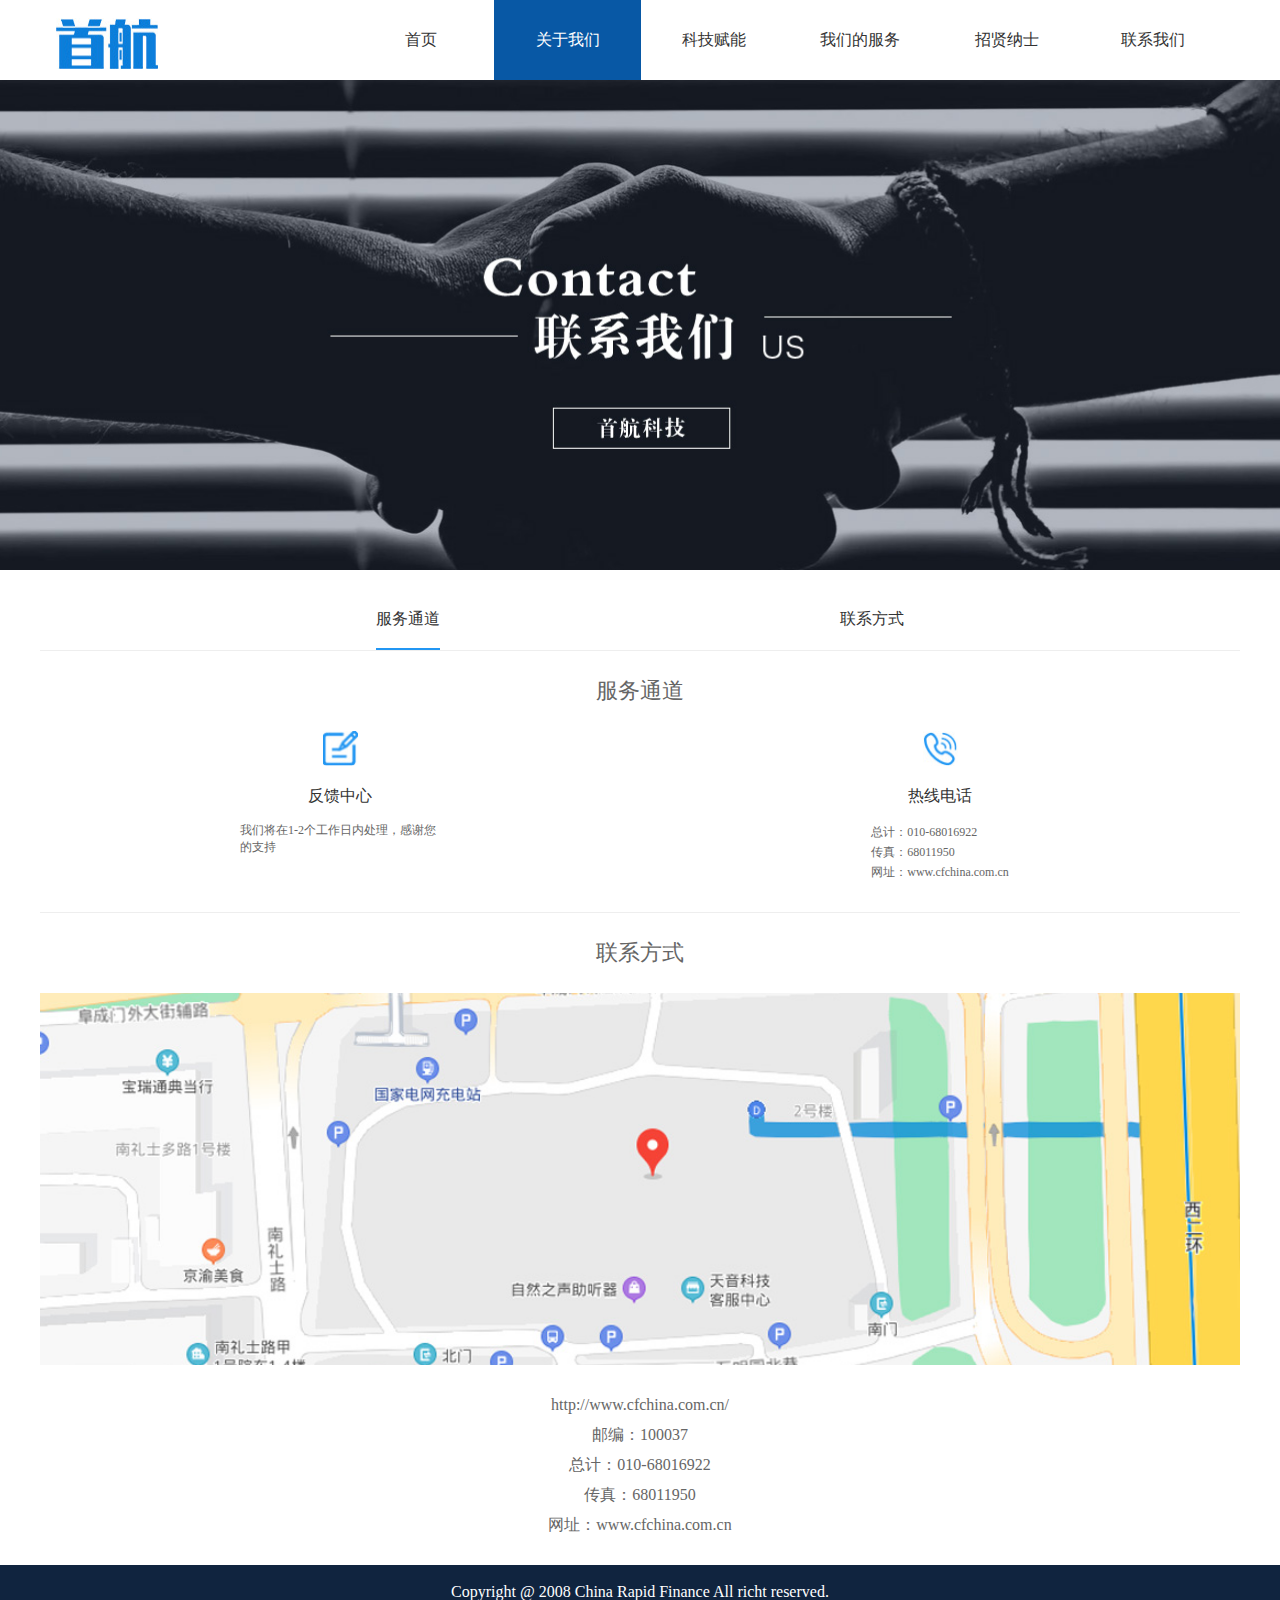
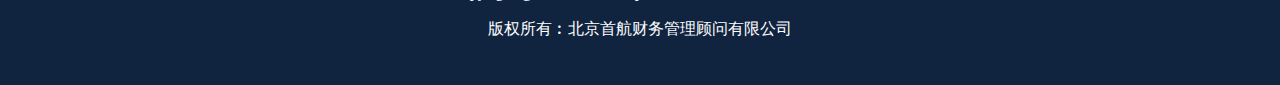
==== about.html @ 737abb2b "Initial commit" ====
<!DOCTYPE html>
<html>
	<head>
		<meta charset="utf-8" />
		<title>首航</title>
		<meta name="viewport" content="width=device-width, initial-scale=1.0, minimum-scale=1.0, maximum-scale=1.0,user-scalable=no"
		 id="viewport">
		 
		 <link href="./css/slick.css" rel="stylesheet" type="text/css">
		 <link href="./css/slick-theme.css" rel="stylesheet" type="text/css">
		 
		<link rel="stylesheet" type="text/css" href="./css/index.css" />
		<!-- 手机端 -->
		<link rel="stylesheet" type="text/css" href="css/mobile.css" media="(max-width:1198px)" />
		<link rel="stylesheet" href="./css/index_su.css">
		<script type="text/javascript" src="js/vue.min.js"></script>
	</head>
	<body>
		<!-- 手机菜单 -->
		<div class="m_nav" id="m_nav" style="display: none;">
			<ul id="menu">
				<li><a href="index.html">首页</a></li>
				<li class="cur" id="m_nav_about">
					<a href="about.html">关于我们 <img  src="images/m_more.png" /></a>
					<div id="m_nav_in" style="display: none;">
						<a href="about.html#A1">公司介绍</a>
						<a href="about.html#A2">公司大事件</a>
						<a href="about.html#A3">知识产权</a>
						<a href="about.html#A4">信息安全</a>
						<a href="about.html#A5">合作伙伴</a>
					</div>
					
				</li>
				<li><a href="kjfn.html">科技赋能</a></li>
				<li><a href="my_fw.html">我们的服务</a></li>
				<li><a href="zxns.html">招贤纳士</a></li>
				<li><a href="lxwm.html">联系我们</a></li>
			</ul>
		</div>
		<div class="shade" id="shade" style="display: none;">
		</div>
	<!-- ····················手机菜单 -->
		
		<div class="header center">
			<!-- 导航 -->
			
			<div class="nav">
				<ul>
					<h1 class="logo"><a href="index.html" target="_top">&nbsp;&nbsp;<img src="images/logo.png"></a></h1>
					<li><a href="index.html" target="_blank">首页</a></li>
					<li class="cur" onmouseover="about_show('nav_in')" onmouseout="about_hidden('nav_in')" >
						<a href="about.html" target="_blank" id="tab_about">关于我们</a>
						<!-- 二级导航 -->
									<div id="nav_in">
										<a href="about.html#A1">公司介绍</a>
										<a href="about.html#A2">公司大事件</a>
										<a href="about.html#A3">知识产权</a>
										<a href="about.html#A4">信息安全</a>
										<a href="about.html#A5">合作伙伴</a>
									</div>
					</li>
					<li><a href="kjfn.html" target="_blank">科技赋能</a></li>
					<li><a href="my_fw.html" target="_blank">我们的服务</a></li>
					<li><a href="zxns.html" target="_blank">招贤纳士</a></li>
					<li><a href="lxwm.html" target="_blank">联系我们</a></li>
				</ul>
				<!-- mobile -->
				<p class="m_icon" id="m_icon">
					<a href="#">
						<img src="images/icon.png">
					</a>
				</p>
			</div>
			<!-- =======导航-->
		</div>
		<div id="wrap">
			<div class="banner_su" style="background-image: url(images/lxwm_02.jpg);"></div>
			<div class="lxwm_box w1200">
				<div class="lxwm_box_tabs dis_flex ju_c ais">
					<a class="lxwm_box_tabs_li dis_flex aic" :class="cur==0?'cur':''" onclick="setcur(0)">服务通道</a>
					<a class="lxwm_box_tabs_li dis_flex aic" :class="cur==1?'cur':''" onclick="setcur(1)">联系方式</a>
				</div>
				<div id="fw" class="fwtd_tit dis_flex aic ju_c">
					服务通道
				</div>
				<div class="fwlist dis_flex ju_a">
					<div class="fwli">
						<img class="fwli_img" src="images/lxwm_05.jpg" >
						<p class="fwli_p">反馈中心</p>
						<div style="font-size: 12px;color: #666;">	我们将在1-2个工作日内处理，感谢您的支持</div>
					</div>
					<div class="fwli">
						<img class="fwli_img" src="images/lxwm_07.jpg" >
						<p class="fwli_p">热线电话</p>
						<div class="fwli_tel">
							总计：010-68016922
							<br>传真：68011950
							<br>网址：www.cfchina.com.cn
						</div>
					</div>
				</div>
				
				<div id="lxfs" class="fwtd_tit dis_flex aic ju_c">
					联系方式
				</div>
				<div class="b_map" style="background-image: url(images/lxwm_12.jpg);"></div>
				<div class="lxwm_type">
					http://www.cfchina.com.cn/
					<br>邮编：100037
					<br>总计：010-68016922
					<br>传真：68011950
					<br>网址：www.cfchina.com.cn
				</div>
			</div>
		</div>
		<!-- 底部 -->
		<div class="footer">
			<br />
			Copyright @ 2008 China Rapid Finance All richt reserved.<br /><br />版权所有︰北京首航财务管理顾问有限公司
		</div>
	</body>
</html>
<script src="js/jquery-1.11.0.min.js" type="text/javascript" charset="utf-8"></script>
<script src="js/slick.js"></script>
<script src="js/public_su.js"></script>
<script type="text/javascript">
	
	var vm = new Vue({
		el: "#wrap",
		data: {
			cur: 0,
		},
		created: function() {
	
		},
		mounted: function() {
	
		},
		methods: {
	
		}
	});
	
	function setcur(num){
		// alert(num)
		vm.cur=num
		if(num==0){
			window.location.href="#fw"
		}
		if(num==1){
			window.location.href="#lxfs"
		}
	}
	
	
	
	
	
	
	
		$("#m_icon").click(function(){
			// $("#m_nav").show();
			// $("#shade").show();	
			$("#m_nav").toggle();
			$("#shade").toggle();
		})
		
		$("#shade").click(function(){
			$("#m_nav").hide();
			$("#shade").hide();
		});	
		
		// 手机端二级菜单
		$(function(){
			// banner
			$('.single-item').slick({
				dots: true,
				speed: 500,
				arrows: false,
				slidesToShow: 1,
				slidesToScroll: 1,
				autoplay: true,
				autoplaySpeed: 3000
			});
			
			$("#menu li").click(function(){
				$(this).children("#m_nav_in").toggle()
				// $(this).children("#m_nav_in").show();
				// $(this).children("#m_nav_in").hide();	
			})		   
		})	
	
	// 导航
	function about_show(elementId){
			document.getElementById("tab_about").style.background="#0858A5";
			document.getElementById("tab_about").style.color="white";
			document.getElementById(elementId).style.display="block";
	}
	function about_hidden(elementId){
			document.getElementById("tab_about").style.background="white";
			document.getElementById("tab_about").style.color="#333333";
		document.getElementById(elementId).style.display="none";			
	}
	//============= 导航
</script>
---- css/index.css ----
* {
	margin: 0px;
	padding: 0px;

}

a {
	color: #333333;
	text-decoration: none;
}

body {
	width: 100%;
	font-family: "微软雅黑";
}

li {
	list-style: none;
}

.center {
	margin: 0px auto;
}
.m_nav{
	display: none;
}
/* 头部 */
.header {
	width: 1200px;
	height: 80px;
}

/* 导航 */
.header .nav {
	height: 80px;
	line-height: 80px;
	position: relative;
}

/* 二级菜单导航 */
#nav_in{
	width: 629px;
	height: 80px;
	background: #0850a5;
	display: none;
	position: absolute;
	top: 80px;
	z-index: 1000;

}
#nav_in a{
	width: 19.6%;
	text-align: center;
	/* border: 1px solid red; */
	line-height: 80px;
	display: inline-block;
	float: left;
	font-size: 16px;
	color: white;
}



/* ================二级菜单导航 */


.header .nav img {
	vertical-align: middle;
}
.header .nav .m_icon{
	display: none;
}
.header .nav ul h1{
	float: left;
	margin-right: 190px;
}
.header .nav ul h1 a img{
	height: 51px;
	width: 102px;
}
.header .nav ul li {
	text-align: center;
	float: left;
	font-size: 20px;
	width: 12.2%;
}

.header .nav ul li a {
	display: block;
	height: 80px;
	font-size: 16px;
}

.header .nav ul li a:hover{
	background-color: #0858A5;
	color: white;
}

.header .nav ul li.cur a {
	color: white;
}

.header .nav ul li.cur a{
	background-color: #0858A5;
}

.header .nav ul li:nth-child(1) {
	margin: 0px 160px 0px 0px;
}

.header .nav ul li:nth-child(1) a {
	padding: 0px;
}

/* ===============导航 */
/* banner */
.banner{
width: 100%;
/* border: 1px solid red; */
height: 615px;

}
/* .banner ul{
	border: 1px solid red;
	width: 100%;
	height: 615px;
	overflow: hidden;
} */

.banner img {
	height: auto;
	width: 100%;
}

/* .banner .hd {
	width: 100%;
				height: 11px;
				position: absolute;
				z-index: 1;
				bottom: 5px;
				text-align: center;
			}

			.banner .hd ul {
				display: inline-block;
				height: 5px;
				padding: 3px 5px;
				background-color: rgba(255, 255, 255, 0.7);
				-webkit-border-radius: 5px;
				-moz-border-radius: 5px;
				border-radius: 5px;
				font-size: 0;
				vertical-align: top;
			}

			.banner .hd ul li {
				display: inline-block;
				width: 5px;
				height: 5px;
				-webkit-border-radius: 5px;
				-moz-border-radius: 5px;
				border-radius: 5px;
				background: #8C8C8C;
				margin: 0 5px;
				vertical-align: top;
				overflow: hidden;
			}

			.banner .hd ul .on {
				background: #FE6C9C;
			}

			.banner .bd {
				position: relative;
				z-index: 0;
			}

			.banner .bd li img {
				width: 100%;
				height: 140px;
				background: url(images/loading.gif) center center no-repeat;
			}

			.banner .bd li a {
				-webkit-tap-highlight-color: rgba(0, 0, 0, 0);
			} */

				/* 取消链接高亮 */





/* 内容 */
.main {
	height: 2537px;
	/* border: 1px solid red; */
}

.title {
	font-size: 36px;
}

.title p {
	margin: 0px 10px;
	width: 74px;
	height: 2px;
	margin-bottom: 10px;
	background-color: #0858A5;
	display: inline-block;
}

.title span {
	font-size: 14px;
}

.main .us {
	text-align: center;
	/* border: 1px solid red; */
	padding-top: 55px;
}

.main .us .content {
	/* border: 1px solid red; */
	position: relative;
	height: 395px;
	background: url(../images/line-bg.png) no-repeat center 80px;
	box-sizing: border-box;
}

.main .us .content h1 {
	padding-top:40px;
}

.main .us .content p {
	width: 58%;
	margin: 0px auto;
	font-size: 48px;
	font-family: "楷体";
	font-weight: bold;
	padding-top: 20px;
}

.main .us .content span {
	display: inline-block;
	margin-top: 20px;
	font-style: 22px;
}

.main .us .content i {
	display: inline-block;
	margin-top: 50px;
	width: 230px;
	height: 6px;
	background-color: #0858A5;
	text-align: center;
}

.main .core {
	padding-top: 55px;
	box-sizing: border-box;
	height: 812px;
	background: url(../images/bg.png) repeat-x;
}

.main .core .title {
	color: white;
	text-align: center;
}

.main .core .title p {
	background-color: white;
}

.main .core .content {
	width: 1200px;
	margin-top: 55px;
}

.main .core .content dl {
	float: left;
	/* background-color: #333333; */
	width: 300px;
	height: 548px;
	background: url(../images/111.png) no-repeat;
	color: white;
	padding: 0px 42px;
	box-sizing: border-box;
	transition:all .1s;
}
.main .core .content dl:hover{
	position: relative;
	z-index: 999;
	box-shadow: 0px 0px 50px rgba(255, 255, 255,0.3) inset,1px 5px 20px 0px rgba(255, 255, 255, .4);
	transform:scale(1.02);
}



.main .core .content dl h6{
	font-size: 18px;
	font-weight: bold;
	height: 50px;
}
.main .core .content dl:nth-child(2) {
	background: url(../images/222.png) no-repeat;
}

.main .core .content dl:nth-child(3) {
	background: url(../images/333.png) no-repeat;
}

.main .core .content dl:nth-child(4) {
	background: url(../images/444.png) no-repeat;
}

.main .core .content dl dt {
	padding: 90px 0px 70px 0px;
	height: 10px;
}

.main .core .content dl dd i {
	display: block;
	width: 36px;
	height: 3px;
	background: white;
	margin: 16px 0px 36px 0px;
}

.main .core .content dl dd span {
	font-size: 12px;
	font-weight: 100;
}

.main .core .content dl dd a {
	display: block;
	width: 98px;
	height: 33px;
	background: #0858A5;
	font-size: 16px;
	text-align: center;
	color: white;
	line-height: 36px;
	margin-top: 100px;
}

/* 首航创始人 */
.main .shouhang {
	height: 615px;
}

.main .shouhang div {
	width: 33.33%;
	height: 615px;
	float: left;
	box-sizing: border-box;
}
.main .shouhang div:nth-child(1){
	overflow: hidden;
}
.main .shouhang div:nth-child(1) img{
	height:615px;
	transition:all .8s;
}
.main .shouhang div:nth-child(1) img:hover{
	transform:scale(1.2);
}
.main .shouhang div:nth-child(2) {
	text-align: center;
	transition:all .2s;
}
.main .shouhang div:nth-child(2):hover{
	position: relative;
	z-index: 999;
	box-shadow: 0px 0px 50px rgba(255, 255, 255,0.3) inset,1px 5px 20px 0px rgba(255, 255, 255, .4);
	transform:scale(1.02);
}


.main .shouhang div h2 {
	padding-top: 144px;
}

.main .shouhang div:nth-child(2) p {
	font-size: 18px;
	color: white;
	line-height: 28px;
	padding: 102px 20px;
}

.main .shouhang div:nth-child(2) {
	background: url(../images/bg2.png) no-repeat ;
}

.main .shouhang div:nth-child(3) {
	font-size: 16px;
	background: url(../images/bg3.png) no-repeat;
	color: white;
	padding: 156px 48px;
	line-height: 24px;
	transition:all .2s;
}
.main .shouhang div:nth-child(3):hover{
	position: relative;
	z-index: 999;
	box-shadow: 0px 0px 150px rgba(255, 255, 255,0.3) inset,1px 5px 20px 0px rgba(255, 255, 255, .4);
	transform:scale(1.02);
}

.main .shouhang div:nth-child(3) h3 {
	font-size: 30px;
	line-height: 36px;
}

.main .shouhang div:nth-child(3) span {
	font-weight: bold;
}

.main .shouhang div:nth-child(3) p {
	margin-top: 40px;
}
.mb_shouhang{
	display: none;
}
/* 友情链接 */
.main .link {
	margin-top: 55px;
	width: 1200px;
	text-align: center;
}

.main .link .content ul {
	height: 250px;
	background: url(../images/bg4.png) no-repeat -50px 90px;
	border-bottom: 1px solid #ccc;
}

.main .link .content ul li {
	float: left;
	width: 200px;
	margin: 40px 19px;
}

/* 网址 */
.main .phone {
	width: 1200px;
	margin-top: 66px;
	font-size: 12px;
	line-height: 20px;
	color: #666666;
}

.main .phone .left {
	float: left;
}

.main .phone .left a span {
	color: #237DD5;
	font-size: 20px;
}

.main .phone .right {
	float: right;
}


/* 底部 */
.footer {
	width: 100%;
	/* height: 95px; */
	height: 120px;
	background-color: #10243F;
	text-align: center;
	color: white;
}
.m_nav{
	display: none;
	/* border: 1px solid red; */
}
---- css/mobile.css ----
/* 初始化设置 */
/* 禁用iPhone中Safari的字号自动调整 */
html {
	-webkit-text-size-adjust: 100%;
	-ms-text-size-adjust: 100%;
}

/* 设置图片、视频等自适应调整 */
img {
	max-width: 100%;
	height: auto;
	width: auto;
}

video embed,
video object,
video iframe {
	width: 100%;
	height: auto;
}


*{
	/* border: 1px solid red; */
}
/* 开始 */
/* 导航 */
.header{
	width:100%;
	/* border: 1px solid red; */
	height: 100px;
}
.header .nav {
	line-height: 100px;
	width: 100%;
	padding: 0px 20px;
	box-sizing: border-box;
}
.header .nav {
	height: 100px;
}

.header .nav ul li{
	display: none;
}
.header .nav ul .logo{
	display: block;
	float: left;
}

.header .nav .m_icon{
	display: block;
	float: right;
}
.header .nav .m_icon a{
	display: block;
}
.banner{
	height: auto;
	width: 100%;
}

.m_nav{
	/* display: block; */
	width: 100%;
	z-index: 1000;
	background-color: white;
	text-align: left;
	position: absolute;
	/* border: 1px solid red; */
	top: 100px;
}
.m_nav ul li{
	line-height: 60px;
	border-bottom: 1px solid #CCCCCC ;
	/* border: 1px solid red; */
}
.m_nav ul li:hover{
	background-color: #F9F9F9;
}
.m_nav ul li a{
	padding-left: 30px;
	display: block;
	height: 60px;
	font-size: 16px;
	line-height: 60px;
}
.m_nav ul li:nth-child(2) a img{
	width: 18px;
	float: right;
	padding: 22px;
}
#m_nav_in {
	background-color: white;
}
.a{
	background-color: #0850A5;
}
.a{
	background-color: powderblue;
}

#m_nav_in a{
	display: block;
	border-bottom: 1px solid #F9F9F9;
}

.shade{
	display: none;
	width: 100%;
	height: 3000px;
	background-color: black;
	opacity: 0.5;
	position: absolute;
	z-index: 800;
	top: 0px;
}


.main{
	height: 1640px;
	/* border: 1px solid aqua; */
	height: auto;
	margin-bottom: 20px;
	/* border: 1px solid red; */
}
.main .us .content p {
	font-size: 2rem;
	font-weight: bold;
	padding-top: 10px;
}
.main .us .content {
	height: auto;
}
/* .main .us {
	border: 1px solid red;
	width: 100%;
	padding-top: 30px 20px 0px 0px ;
} */
/*


.main .us .content h1 {
	padding-top: 24px;
}
.main .us .content h1 img{
	width: 55px;
	height: auto;
}
.main .us .content span {
	margin-top: 10px;
	font-style: 12px;
}

.main .us .content i {
	margin-top: 20px;
	width: 230px;
	height: 6px;
}
 */
.main .core {
	/* border: 1px solid red; */
	margin-top: 40px;
	background: url(../images/m_bgbg.png) repeat;
	height: auto;
	padding: 30px 0px;
	overflow: hidden;
}
.main .core .content{
	width: 100%;
}
.main .core .content dl {
	width:48%;
	margin:0.8%;
	height: auto;
	text-align: center;
	float: left;
}

.main .core .content {
	margin-top: 20px;
}
.main .core .content dl:nth-child(1) {
	
	background: url(../images/111.jpg) no-repeat;
}
.main .core .content dl:nth-child(2) {
	background: url(../images/222.jpg) no-repeat;
}

.main .core .content dl:nth-child(3) {
	background: url(../images/333.jpg) no-repeat;
}

.main .core .content dl:nth-child(4) {
	background: url(../images/444.jpg) no-repeat;
}

.main .core .content dl dt {
	padding: 20px 0px 10px 0px;
	height: 70px;
}
.main .core .content dl dd {
	padding-bottom: 30px;
}
.main .core .content dl dd h6{
	font-size: 20px;
	height: 60px;
}
.main .core .content dl dd i {
	margin: 0px auto;
	width: 36px;
	height: 3px;
}
.main .core .content dl dd span {
	display: block;
	font-size: 18px;
	font-weight: 100;
	height: 60px;
}
.main .core .content dl dd a {
	display: inline-block;
	margin-top: 14px;
}

.shouhang{
	display: none;
}
.mb_shouhang{
	display: block;
	/* border: 1px solid red; */
	padding: 50px 20px;
	background: url(../images/m_bg1.png) repeat;
	text-align: center;
	color: white;
}
.mb_shouhang h1{
	padding-bottom: 20px;
}
.mb_shouhang h3{
	margin: 30px 0px 0px 0px;
}

/* 友情链接 */
.main .link {
	margin-top: 55px;
	width: 100%;
	text-align: center;
	/* border: 1px solid red; */
}

.main .link .content ul {
	height: auto;
	/* border: 1px solid gold; */
	background: 0;
	border-bottom: 1px solid #ccc;
	overflow: hidden;
	padding: 20px 0px;
}

.main .link .content ul li {
	float: left;
	width: 31%;
	/* border: 1px solid red; */
	margin: 10px 0.8%;
}

/* 网址 */
.main .phone {
	text-align: center;
	width: 100%;
	margin-top: 40px;
	font-size: 12px;
	line-height: 20px;
	color: #666666;
	/* border: 1px solid red; */
}

.main .phone .left {
	float: none;
	margin-bottom: 20px;
}

.main .phone .left a span {
	color: #237DD5;
	font-size: 20px;
}

.main .phone .right {
	float: none;
}
---- css/index_su.css ----
body {
	background: #fff;
}

.dis_flex {
	display: -webkit-box;
	/* 老版本语法: Safari, iOS, Android browser, older WebKit browsers. */
	display: -moz-box;
	/* 老版本语法: Firefox (buggy) */
	display: -ms-flexbox;
	/* 混合版本语法: IE 10 */
	display: -webkit-flex;
	/* 新版本语法: Chrome 21+ */
	display: flex;
	/* 新版本语法: Opera 12.1, Firefox 22+ */
}

.flex_w {
	flex-wrap: wrap;
}

.ju_c {
	justify-content: center;
}

.ju_b {
	justify-content: space-between;
}

.ju_a {
	justify-content: space-around;
}

.aic {
	align-items: center;
}

.ais {
	align-items: stretch;
}

.flex_1 {
	flex: 1;
	-webkit-flex: 1;
	-ms-flex: 1;
}

.banner_su {
	width: 100%;
	height: 490px;
	background-position: center;
	background-size: cover;
	background-repeat: no-repeat;
}

.w1200 {
	width: 1200px;
	margin: 0 auto;
}

.lxwm_box {
	padding-top: 20px;
}

.lxwm_box_tabs {
	width: 100%;
	border-bottom: 1px solid #eee;
	height: 60px;
	position: relative;
}
.lxfs_back{
	position: absolute;
	top: 50%;
	right: 0;
	margin-top: -8px;
	font-size: 14px;
	color: #2196F3;
	line-height: 16px;
}

.lxwm_box_tabs_li {
	font-size: 16px;
	color: #333;
	border-bottom: 2px solid transparent;
	cursor: pointer;
	margin: 0 200px;
}

.lxwm_box_tabs_li.cur {

	border-bottom: 2px solid #2196f3;
}

.fwtd_tit {
	width: 100%;
	font-size: 22px;
	color: #666;
	height: 80px;
}

.fwlist {

	width: 100%;
	padding-bottom: 30px;
	border-bottom: 1px solid #eee;
}

.fwli {
	width: 200px;
	display: flex;
	flex-direction: column;
	align-items: center;
}

.fwli_img {
	width: 35px;
	height: 35px;
	margin-bottom: 20px;
}

.fwli_p {
	font-size: 16px;
	color: #333;
	margin-bottom: 15px;
}

.fwli_tel {
	font-size: 12px;
	color: #666;
	line-height: 20px;
}
.b_map{
	width: 100%;
	
	height: 372px;
	background-position: center;
	background-size: cover;
	background-repeat: no-repeat;
}
.lxwm_type{
	width: 220px;
	margin: 25px auto;
	font-size: 16px;
	color: #666;
	line-height: 30px;
	text-align: center;
}
.lxwm_fw_box{
	width: 600px;
	margin: 0 auto;
	padding-bottom: 40px;
}
.lxwm_fw_box_li{
	display: flex;
	align-items: center;
	min-height: 24px;
	font-size: 18px;
	color: #3B4959;
}
.lxwm_fw_box_li+.lxwm_fw_box_li{
	
	margin-top: 15px;
}
.lxwm_fw_box_li_name{
	flex: none;
	width: 100px;
}
.lxwm_fw_box_li input{
	flex: 1;
	max-width: 414px;
	height: 44px;
	background: #F5F5F6;
	border-radius: 2px;
	border: 0;
	margin-left: 13px;
	padding: 0 10px;
	-webkit-box-sizing: border-box;
	-moz-box-sizing: border-box;
	box-sizing: border-box;
}
input{
	outline: none;
	min-width: 0;
}
.lxwm_fw_box_li label{
	font-size: 14px;
	color: #3B4959;
	margin-right: 30px;
	display: flex;
	align-items: center;
}
.lxwm_fw_box_li label input{
	margin-right: 8px;
}
.lxwm_fw_box_content{
	width: 538px;
	height: 86px;
	max-width: 100%;
	background: #F5F5F6;
	border-radius: 2px;
	margin-top: 15px;
	resize: none;
	outline: none;
	border: none;
	padding: 10px;
	-webkit-box-sizing: border-box;
	-moz-box-sizing: border-box;
	box-sizing: border-box;
	font-size: 14px;
	/* color: #999; */
}
.lxwm_fw_box_sub_btn{
	width: 414px;
	max-width: 100%;
	height: 44px;
	background: #3677F1;
	border-radius: 2px;
	color: #fff;
	border: none;
	outline: none;
}

/* 招贤纳士 */
.jbxx_tit{
	width: 100%;
	padding-top: 20px;
	height: 60px;
	border-bottom: 1px solid #D2D2D2;
	
}
.jbxx_tit div{
	font-size: 28px;
	color: #1473D9;
	width: 163px;
	height: 60px;
	align-items: center;
	border-bottom: 1px solid #1473D9;
}
.jbxx_box{
	padding: 30px 0;
	font-size: 18px;
	color: #666;
	line-height: 50px;
}
.zp_main{
	width: 100%;
	background: #F8F8F8;
}
.zp_box{
	background: #fff;
	padding:20px 17px;
	margin-top: 40px;
}
.zp_zw{
	width: 100%;
	font-size: 20px;
	color: #1473D9;
	margin-bottom: 30px;
}
.zp_yq{
	margin-bottom: 40px;
}
.zp_yq p{
	font-size: 18px;
	color: #333;
	margin-bottom: 10px;
}
.zp_yq div{
	font-size: 16px;
	color: #555;
	margin-bottom: 10px;
}
.myfw_list_tit_box{
	width: 100%;
	text-align: center;
	padding: 60px 0;
}
.myfw_list_tit{
	font-size: 42px;
	color: #333;
}
.myfw_list_tit1{
	font-size: 22px;
	color: #A5A5A5;
}
.myfw_li{
	justify-content: space-between;
}
.myfw_li_msg{
	padding: 30px 0;
	max-width: 800px;
}
.myfw_li_tit{
	font-size: 30px;
	color: #333;
}
.myfw_li_tit_en{
	font-size: 14px;
	color: #BFBFBF;
}
.myfw_li_tit_text{
	font-size: 16px;
	color: #666;
	margin-top: 35px;
}
.hzal_list{
	flex-wrap: wrap;
	padding: 20px 0;
}
.hzal_li{
	width: 400px;
	max-width: 100%;
	height: 340px;
	padding: 20px 35px;
	-webkit-box-sizing: border-box;
	-moz-box-sizing: border-box;
	box-sizing: border-box;
}
.hzal_bg{
	width: 100%;
	height: 100%;
	position: relative;
	background: #015CAD;
}
.hzal_box{
	width: 100%;
	height: 100%;
	position: relative;
	top: 0;
	left: 0;
	background-color: #fff;
	border: 1px solid #E3E3E3;
	transition: all .2s;
	padding: 15px;
	background-position: center;
	background-repeat: no-repeat;
	background-size: cover;
	-webkit-box-sizing: border-box;
	-moz-box-sizing: border-box;
	box-sizing: border-box;
}
.hzal_box:hover{
	top: -15px;
	left: -15px;
	background-image: url('../images/myfw_albg_21.jpg');
}
.hzal_tit{
	
	font-size: 18px;
}
.hzal_box:hover .hzal_tit{
	color: #0153AD;
}
.hzal_jj{
	color: #666;
	font-size: 15px;
	margin-top: 10px;
}
.hzal_ul{
	padding-left: 20px;
	font-size: 14px;
	color: #999;
	margin-top: 10px;
}
.hzal_ul li{
	list-style: disc;
}
.hzal_ul li+li{
	margin-top: 15px;
}
@media screen and (max-width: 768px) {
	.header{
		position: relative;
		z-index: 999;
		background: #fff;
	}
	.header .nav ul h1 {
	    float: left;
			margin-right: 0;
	    /* margin-right: 100px; */
	}
	.banner_su {
		width: 100%;
		height: 150px;
	}

	.w1200 {
		width: 100%;
		padding: 0 15px;
		-webkit-box-sizing: border-box;
		-moz-box-sizing: border-box;
		box-sizing: border-box;
	}

	.lxwm_box_tabs_li {
		margin: 0 30px;
	}

	.fwlist {
		flex-direction: column;
		align-items: center;
	}
	.fwli+.fwli{
		margin-top: 30px;
	}
	.b_map{
		height: 150px;
		
	}
	.lxwm_box_tabs{
		justify-content: flex-start;
	}
	.lxwm_fw_box{
		width: 100%;
		padding: 0 0 40px;
		-webkit-box-sizing: border-box;
		-moz-box-sizing: border-box;
		box-sizing: border-box;
	}
	.lxwm_box_tabs_li{
		margin: 0 15px;
	}
	.jbxx_box{
		padding: 10px 0;
		line-height: 30px;
		font-size: 16px;
	}
	.myfw_li{
		flex-direction: column;
		align-items: center;
	}
	.myfw_li>img{
		margin: 10px auto;
	}
	.myfw_list_tit_box{
		width: 100%;
		text-align: center;
		padding: 20px 0;
	}
	.hzal_list{
		padding: 5px 15px;
	}
	.hzal_li{
		min-height: 100px;
		height: auto;
		padding: 5px 0;
	}
}
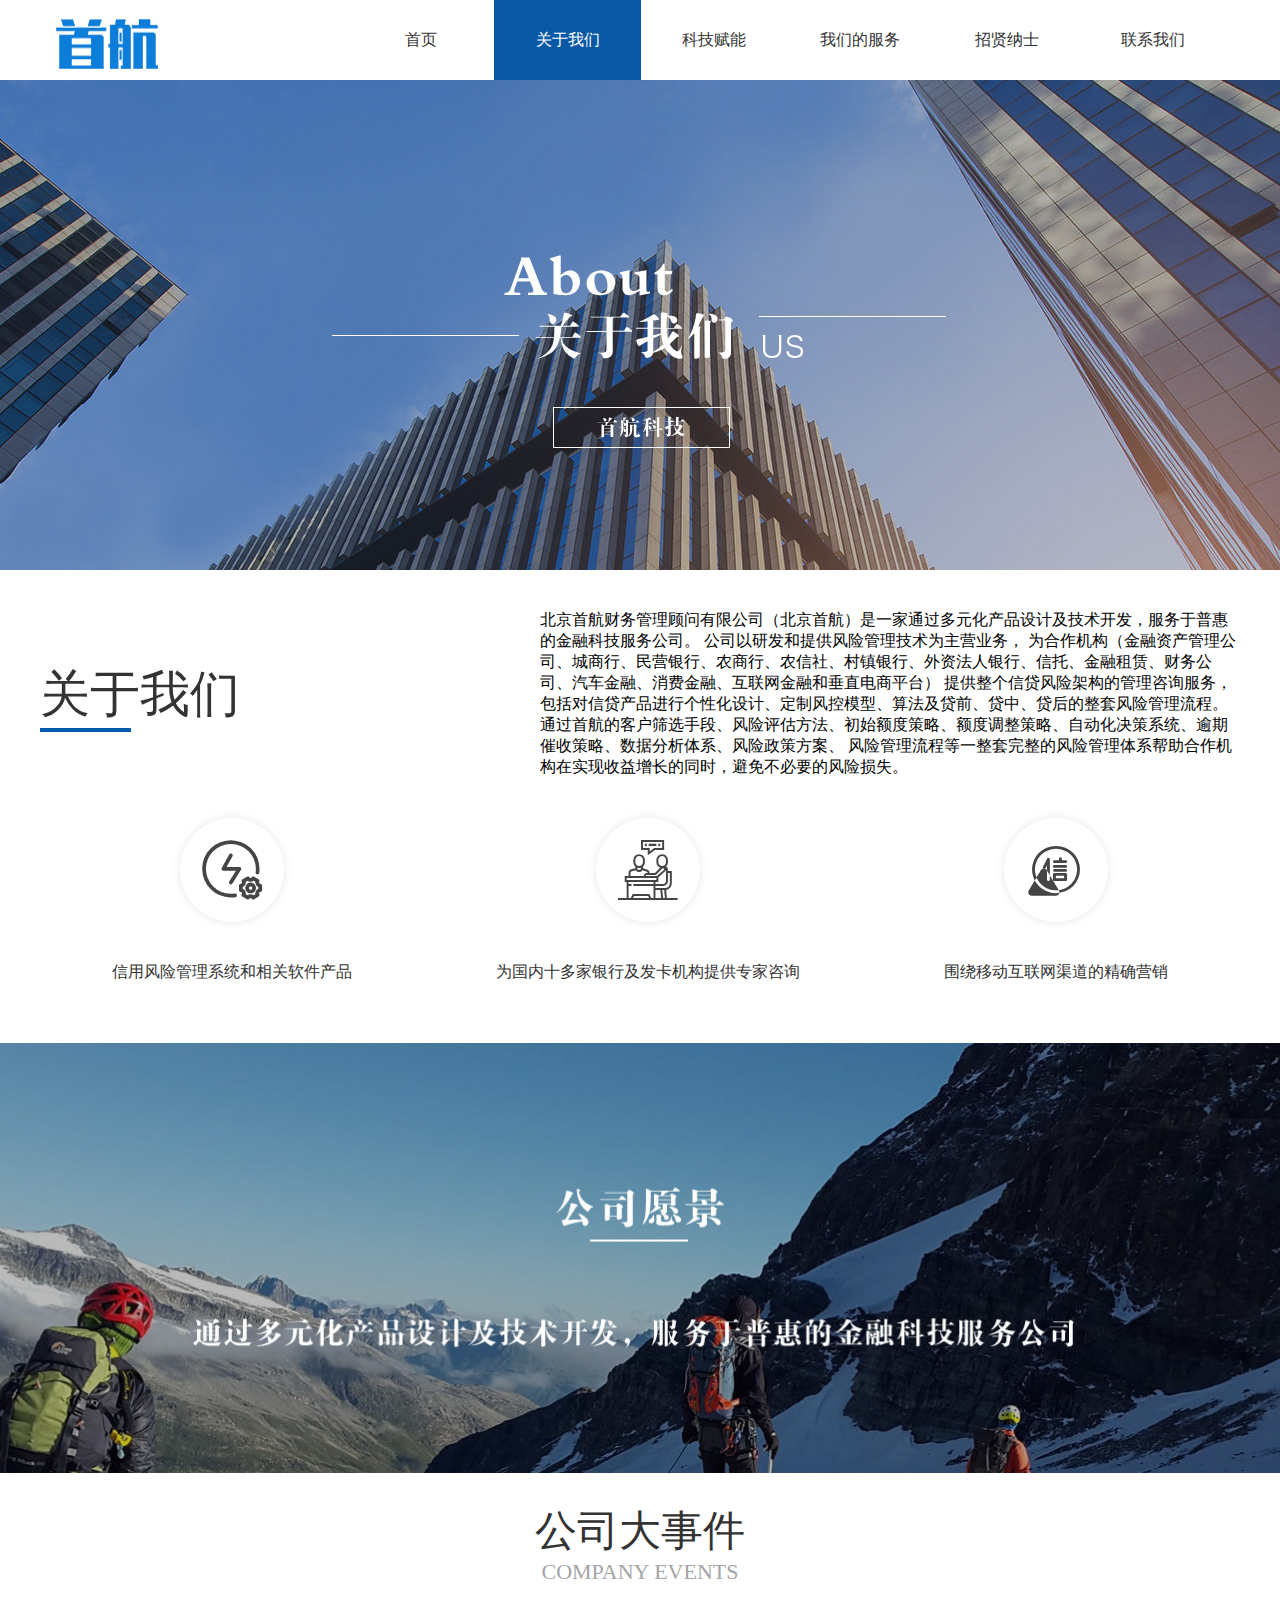
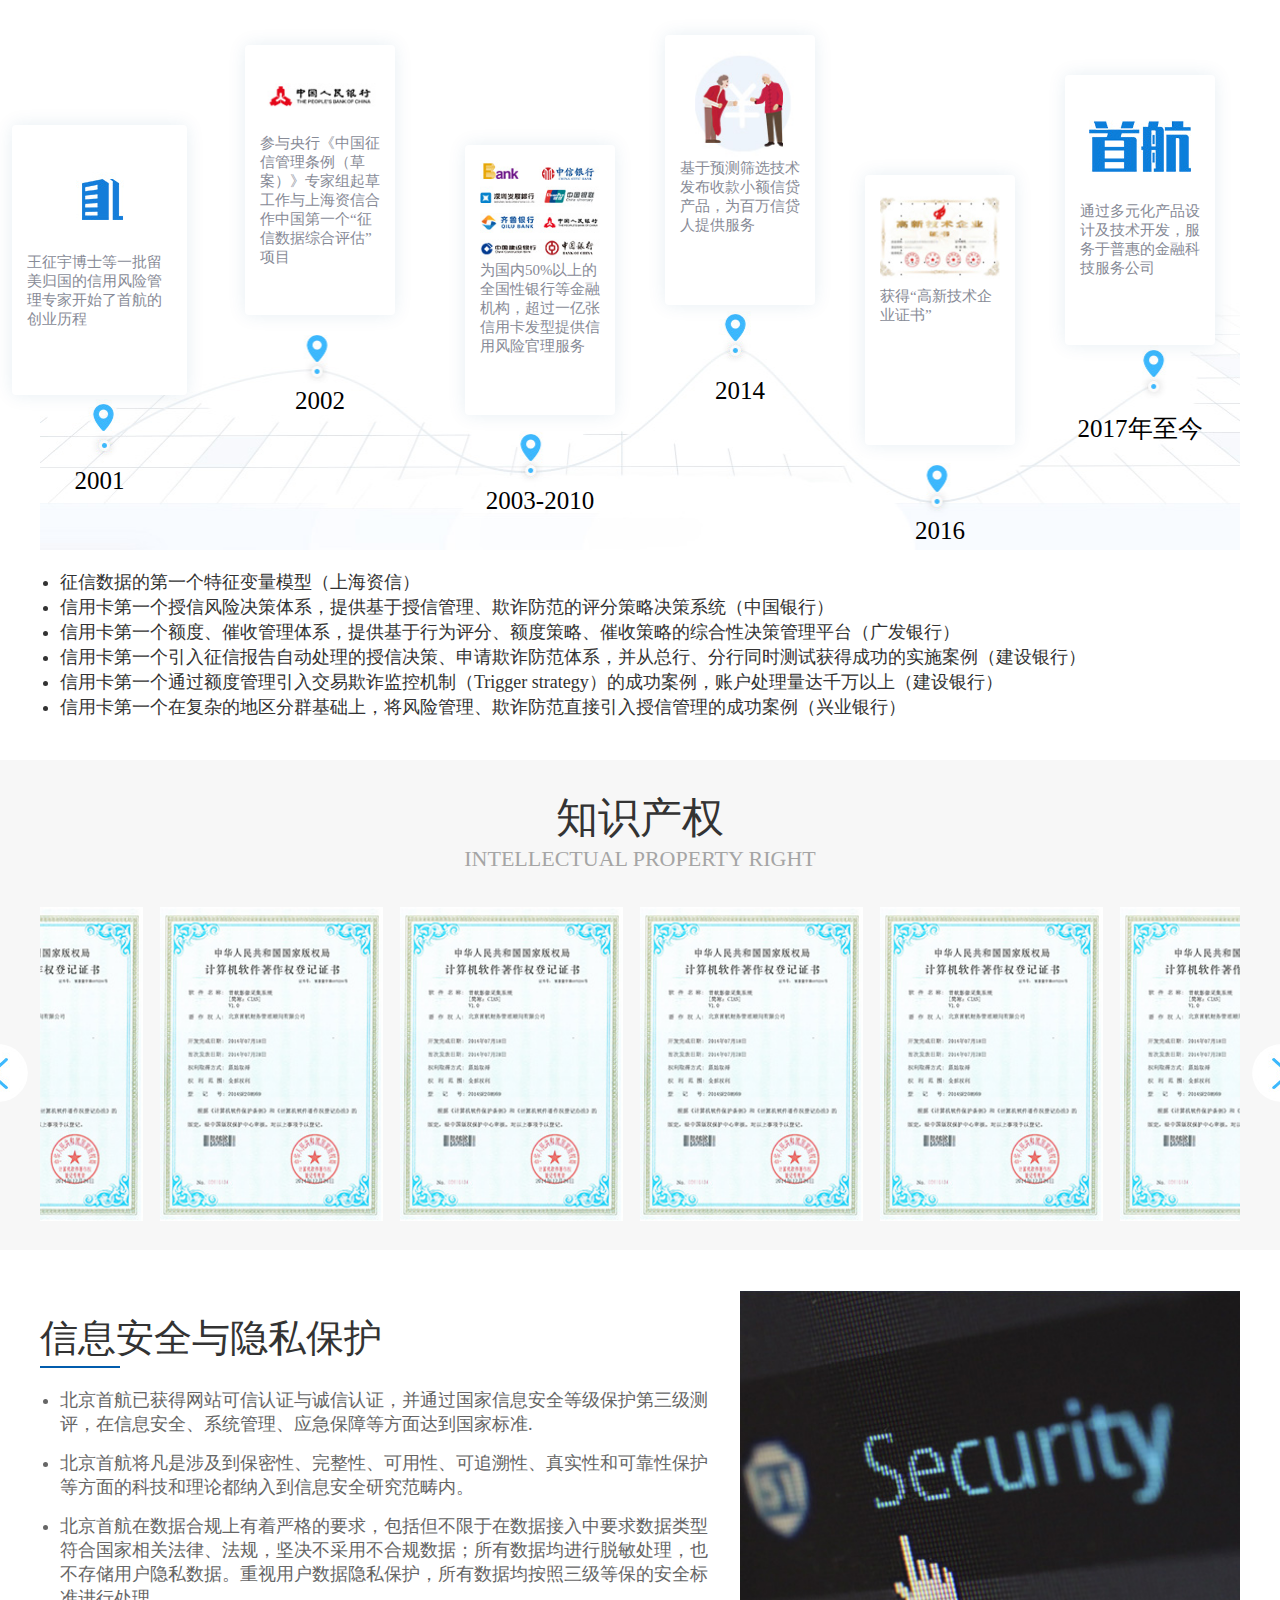
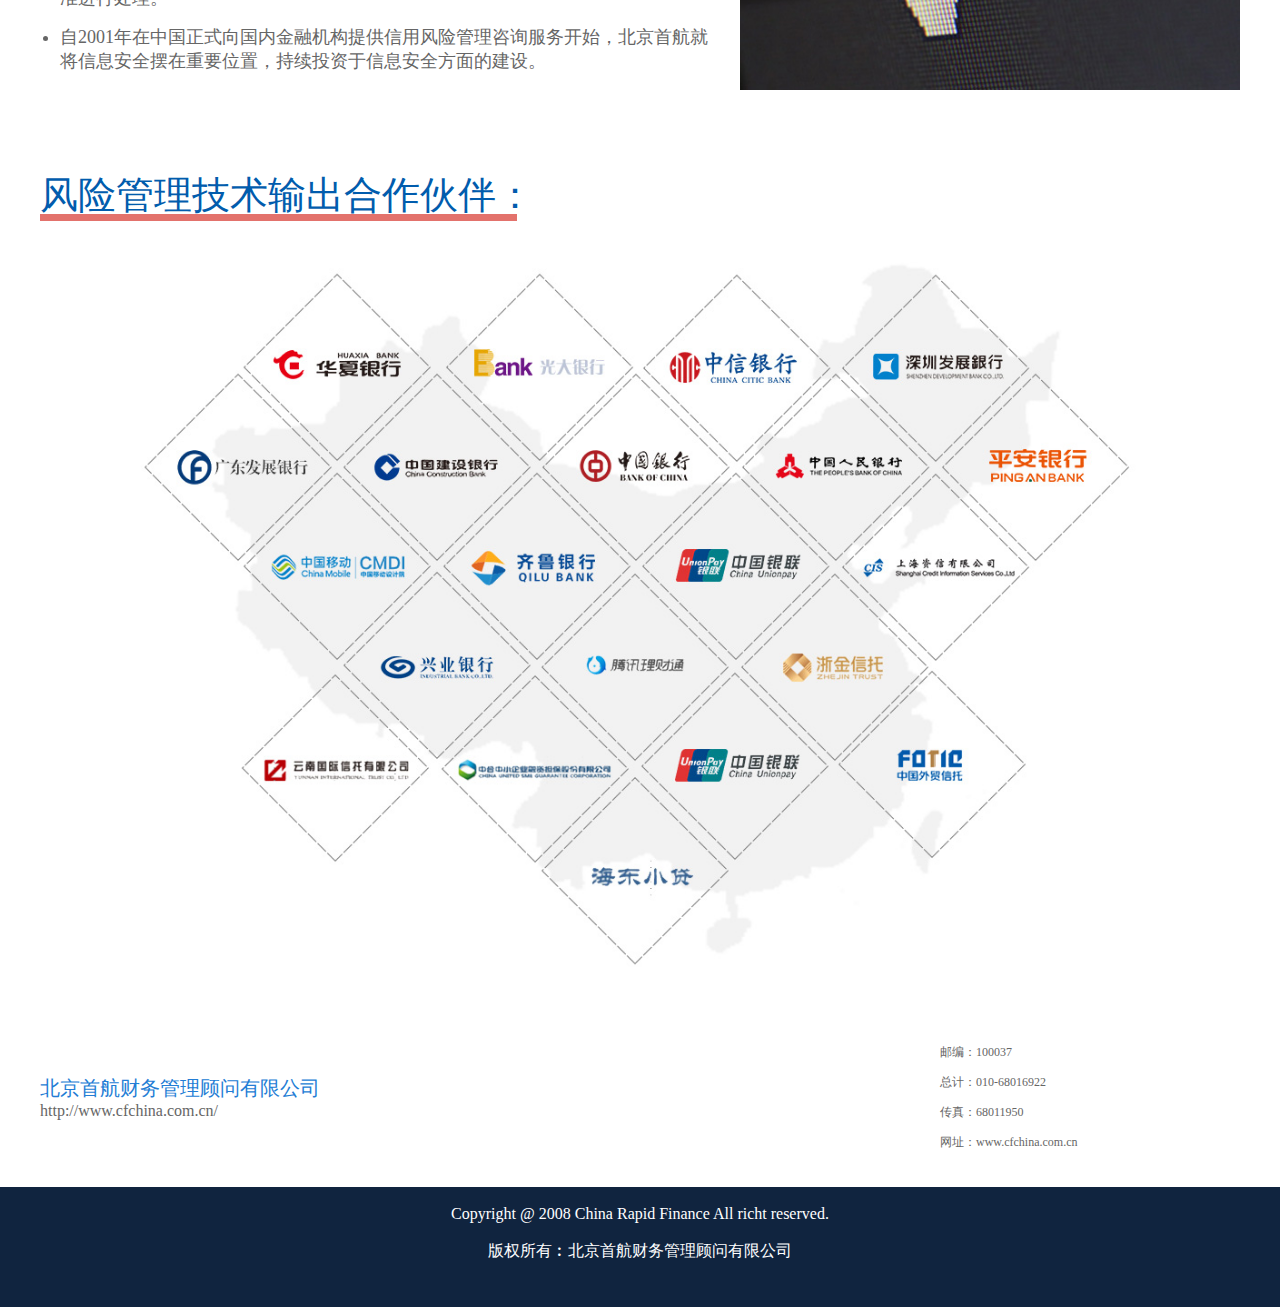
==== commit 7ee7378c: "2020-2-24" ====
--- a/about.html
+++ b/about.html
@@ -10,10 +10,12 @@
 		 <link href="./css/slick-theme.css" rel="stylesheet" type="text/css">
 		 
 		<link rel="stylesheet" type="text/css" href="./css/index.css" />
+		<link rel="stylesheet" type="text/css" href="./css/swiper.min.css" />
 		<!-- 手机端 -->
 		<link rel="stylesheet" type="text/css" href="css/mobile.css" media="(max-width:1198px)" />
 		<link rel="stylesheet" href="./css/index_su.css">
 		<script type="text/javascript" src="js/vue.min.js"></script>
+		<script src="js/swiper.min.js"></script>
 	</head>
 	<body>
 		<!-- 手机菜单 -->
@@ -74,39 +76,143 @@
 			<!-- =======导航-->
 		</div>
 		<div id="wrap">
-			<div class="banner_su" style="background-image: url(images/lxwm_02.jpg);"></div>
-			<div class="lxwm_box w1200">
-				<div class="lxwm_box_tabs dis_flex ju_c ais">
-					<a class="lxwm_box_tabs_li dis_flex aic" :class="cur==0?'cur':''" onclick="setcur(0)">服务通道</a>
-					<a class="lxwm_box_tabs_li dis_flex aic" :class="cur==1?'cur':''" onclick="setcur(1)">联系方式</a>
-				</div>
-				<div id="fw" class="fwtd_tit dis_flex aic ju_c">
-					服务通道
-				</div>
-				<div class="fwlist dis_flex ju_a">
-					<div class="fwli">
-						<img class="fwli_img" src="images/lxwm_05.jpg" >
-						<p class="fwli_p">反馈中心</p>
-						<div style="font-size: 12px;color: #666;">	我们将在1-2个工作日内处理，感谢您的支持</div>
-					</div>
-					<div class="fwli">
-						<img class="fwli_img" src="images/lxwm_07.jpg" >
-						<p class="fwli_p">热线电话</p>
-						<div class="fwli_tel">
-							总计：010-68016922
-							<br>传真：68011950
-							<br>网址：www.cfchina.com.cn
-						</div>
-					</div>
-				</div>
+			<div class="banner_su" style="background-image: url(images/about_img_02.jpg);"></div>
+			<div id="A1" class="w1200 dis_flex ju_b aic about_box">
+				<div class="about_l_tit">
+					关于我们
+				</div>
+				<div style="width: 700px;max-width: 100%;">
+					北京首航财务管理顾问有限公司（北京首航）是一家通过多元化产品设计及技术开发，服务于普惠的金融科技服务公司。 公司以研发和提供风险管理技术为主营业务，
+					为合作机构（金融资产管理公司、城商行、民营银行、农商行、农信社、村镇银行、外资法人银行、信托、金融租赁、财务公司、汽车金融、消费金融、互联网金融和垂直电商平台）
+					提供整个信贷风险架构的管理咨询服务，包括对信贷产品进行个性化设计、定制风控模型、算法及贷前、贷中、贷后的整套风险管理流程。
+					通过首航的客户筛选手段、风险评估方法、初始额度策略、额度调整策略、自动化决策系统、逾期催收策略、数据分析体系、风险政策方案、
+					风险管理流程等一整套完整的风险管理体系帮助合作机构在实现收益增长的同时，避免不必要的风险损失。
+				</div>
+			</div>
+			<div class="w1200 dis_flex ju_a aic about_box" style="padding-top: 0;">
+				<div class="about_cp_li">
+					<div class="about_cp_li_i">
+						<i class="iconfont icon-bolt-circle-set"></i>
+					</div>
+					<div class="about_cp_li_text">信用风险管理系统和相关软件产品</div>
+				</div>
+				<div class="about_cp_li">
+					<div class="about_cp_li_i">
+						<i class="iconfont icon-zixun"></i>
+					</div>
+					<div class="about_cp_li_text">为国内十多家银行及发卡机构提供专家咨询</div>
+				</div>
+				<div class="about_cp_li">
+					<div class="about_cp_li_i">
+						<i class="iconfont icon-_H_"></i>
+					</div>
+					<div class="about_cp_li_text">围绕移动互联网渠道的精确营销 </div>
+				</div>
+			</div>
+			<div class="banner_su banner_su1" style="background-image: url(images/about_img_14.jpg);"></div>
+			<div id="A2" class="myfw_list_tit_box" style="padding: 30px 0;">
+				<div class="myfw_list_tit">公司大事件</div>
+				<div class="myfw_list_tit1">COMPANY EVENTS</div>
+			</div>
+			<div class="w1200 gsdsj_box">
 				
-				<div id="lxfs" class="fwtd_tit dis_flex aic ju_c">
-					联系方式
-				</div>
-				<div class="b_map" style="background-image: url(images/lxwm_12.jpg);"></div>
-				<div class="lxwm_type">
-					http://www.cfchina.com.cn/
-					<br>邮编：100037
+				<div class="gsdsj_list">
+					<div class="gsdsj_li">
+						<div class="gsdsj_li_box">
+							<img src="images/about_img_23.jpg" >
+							<div class="gsdsj_li_box_text">王征宇博士等一批留美归国的信用风险管理专家开始了首航的创业历程</div>
+							<div class="gsdsj_li_box_year">2001</div>
+						</div>
+					</div>
+					<div class="gsdsj_li">
+						<div class="gsdsj_li_box">
+							<img src="images/about_img_20.jpg" >
+							<div class="gsdsj_li_box_text">参与央行《中国征信管理条例（草案）》专家组起草工作与上海资信合作中国第一个“征信数据综合评估”项目</div>
+							<div class="gsdsj_li_box_year">2002</div>
+						</div>
+					</div>
+					<div class="gsdsj_li">
+						<div class="gsdsj_li_box">
+							<img src="images/about_img_28.jpg" >
+							<div class="gsdsj_li_box_text">为国内50%以上的全国性银行等金融机构，超过一亿张信用卡发型提供信用风险官理服务</div>
+							<div class="gsdsj_li_box_year">2003-2010</div>
+						</div>
+					</div>
+					<div class="gsdsj_li">
+						<div class="gsdsj_li_box">
+							<img src="images/about_img_17.jpg" >
+							<div class="gsdsj_li_box_text">基于预测筛选技术发布收款小额信贷产品，为百万信贷人提供服务</div>
+							<div class="gsdsj_li_box_year">2014</div>
+						</div>
+					</div>
+					<div class="gsdsj_li">
+						<div class="gsdsj_li_box">
+							<img src="images/about_img_31.jpg" >
+							<div class="gsdsj_li_box_text">获得“高新技术企业证书”</div>
+							<div class="gsdsj_li_box_year">2016</div>
+						</div>
+					</div>
+					<div class="gsdsj_li">
+						<div class="gsdsj_li_box">
+							<img src="images/logo.png" style="margin-bottom: 30px;padding-top: 30px;">
+							<div class="gsdsj_li_box_text">通过多元化产品设计及技术开发，服务于普惠的金融科技服务公司</div>
+							<div class="gsdsj_li_box_year">2017年至今</div>
+						</div>
+					</div>
+				</div>
+			</div>
+			<div class="w1200">
+				<ul class="about_tip">
+					<li>征信数据的第一个特征变量模型（上海资信）</li>
+					<li>信用卡第一个授信风险决策体系，提供基于授信管理、欺诈防范的评分策略决策系统（中国银行）</li>
+					<li>信用卡第一个额度、催收管理体系，提供基于行为评分、额度策略、催收策略的综合性决策管理平台（广发银行）</li>
+					<li>信用卡第一个引入征信报告自动处理的授信决策、申请欺诈防范体系，并从总行、分行同时测试获得成功的实施案例（建设银行）</li>
+					<li>信用卡第一个通过额度管理引入交易欺诈监控机制（Trigger strategy）的成功案例，账户处理量达千万以上（建设银行）</li>
+					<li>信用卡第一个在复杂的地区分群基础上，将风险管理、欺诈防范直接引入授信管理的成功案例（兴业银行）</li>
+				</ul>
+			</div>
+			<div id="A3" style="background: #F7F7F7;width: 100%;">
+				<div class="myfw_list_tit_box" style="padding: 30px 0 10PX;">
+					<div class="myfw_list_tit">知识产权</div>
+					<div class="myfw_list_tit1">INTELLECTUAL PROPERTY RIGHT</div>
+				</div>
+				<div class="w1200 swiper_hz_box" >
+					<div class="swiper-button-prev swiper-button-prev2"></div>
+					<div class="swiper-container swiper_hz">
+						<div class="swiper-wrapper">
+							<div class="swiper-slide" v-for="item in 6" >
+								<a href="" class="hz_box_a"><img class="banner" src="images/about_img_37.jpg" alt=""></a>
+							</div>
+						</div>
+					</div>
+					<div class="swiper-button-next swiper-button-next2"></div>
+				</div>
+			</div>
+			<div id="A4" class="w1200 dis_flex aic ju_b">
+				<div style="width: 680px;max-width: 100%;">
+					<div class="xx_aq_tit">
+						信息安全与隐私保护
+					</div>
+					<ul class="hzal_ul">
+						<li>北京首航已获得网站可信认证与诚信认证，并通过国家信息安全等级保护第三级测评，在信息安全、系统管理、应急保障等方面达到国家标准.</li>
+						<li>北京首航将凡是涉及到保密性、完整性、可用性、可追溯性、真实性和可靠性保护等方面的科技和理论都纳入到信息安全研究范畴内。</li>
+						<li>北京首航在数据合规上有着严格的要求，包括但不限于在数据接入中要求数据类型符合国家相关法律、法规，坚决不采用不合规数据；所有数据均进行脱敏处理，也不存储用户隐私数据。重视用户数据隐私保护，所有数据均按照三级等保的安全标准进行处理。</li>
+						<li>自2001年在中国正式向国内金融机构提供信用风险管理咨询服务开始，北京首航就将信息安全摆在重要位置，持续投资于信息安全方面的建设。</li>
+					</ul>
+				</div>
+				<img src="images/about_img_56.jpg" style="width: 500px;">
+			</div>
+			<div id="A5" class="w1200">
+				<div class="A5_tit">风险管理技术输出合作伙伴：</div>
+				<img class="A5_img" src="images/about_img_60.jpg" alt="">
+			</div>
+			<div class="w1200 dis_flex aic ju_b b_yl">
+				<a href="http://www.cfchina.com.cn/">
+					<div class="b_yl_name">北京首航财务管理顾问有限公司</div>
+					<div class="b_yl_url">http://www.cfchina.com.cn/</div>
+				</a>
+				<div class="b_yl_xxx">
+					邮编：100037
 					<br>总计：010-68016922
 					<br>传真：68011950
 					<br>网址：www.cfchina.com.cn
@@ -169,7 +275,7 @@
 			$("#m_nav").hide();
 			$("#shade").hide();
 		});	
-		
+		var mySwiper
 		// 手机端二级菜单
 		$(function(){
 			// banner
@@ -187,9 +293,47 @@
 				$(this).children("#m_nav_in").toggle()
 				// $(this).children("#m_nav_in").show();
 				// $(this).children("#m_nav_in").hide();	
-			})		   
+			})		 
+				
+				
+			
+			if ($(window).width() < 800) {
+				mySwiper = new Swiper('.swiper_hz', {
+					loop: true,
+					slidesPerView: 2, //一行显示4个
+					slidesPerColumn: 1, //显示2行
+					// slidesOffsetBefore : 120,
+					// slidesPerColumnFill : 'row',
+					// navigation: {
+					// 	nextEl: '.swiper-button-next2',
+					// 	prevEl: '.swiper-button-prev2',
+					// },
+				})
+			}else{
+				mySwiper = new Swiper('.swiper_hz', {
+					loop: true,
+					slidesPerView: 5, //一行显示4个
+					slidesPerColumn: 1, //显示2行
+					slidesOffsetBefore : 120,
+					// slidesPerColumnFill : 'row',
+					navigation: {
+						nextEl: '.swiper-button-next2',
+						prevEl: '.swiper-button-prev2',
+					},
+				})	
+			}
 		})	
-	
+	var setTime_obj = '';
+	$(window).resize(function() { //当浏览器大小变化时
+		clearTimeout(setTime_obj)
+		if ($(window).width() > 1200) {
+			setTime_obj = setTimeout(function() {
+				window.location.reload()
+			}, 200)
+		}
+		
+	
+	});
 	// 导航
 	function about_show(elementId){
 			document.getElementById("tab_about").style.background="#0858A5";
--- a/css/index_su.css
+++ b/css/index_su.css
@@ -38,7 +38,9 @@
 .ais {
 	align-items: stretch;
 }
-
+.fw_w{
+	flex-wrap: wrap;
+}
 .flex_1 {
 	flex: 1;
 	-webkit-flex: 1;
@@ -56,6 +58,9 @@
 .w1200 {
 	width: 1200px;
 	margin: 0 auto;
+	-webkit-box-sizing: border-box;
+	-moz-box-sizing: border-box;
+	box-sizing: border-box;
 }
 
 .lxwm_box {
@@ -278,6 +283,8 @@
 .myfw_list_tit{
 	font-size: 42px;
 	color: #333;
+	
+	font-family: FZDBSK;
 }
 .myfw_list_tit1{
 	font-size: 22px;
@@ -368,6 +375,396 @@
 .hzal_ul li+li{
 	margin-top: 15px;
 }
+.banner_su1{
+	height: 430px;
+}
+.about_l_tit{
+	font-size: 50px;
+	line-height: 75px;
+	color: #333;
+	position: relative;
+}
+.about_l_tit::before{
+	content: '';
+	width: 91px;
+	height: 4px;
+	background: #015CAD;
+	position: absolute;
+	bottom: 0;
+	left: 0;
+}
+.about_box{
+	padding: 40px 0;
+}
+.about_cp_li{
+	display: flex;
+	align-items: center;
+	flex-direction: column;
+}
+.about_cp_li_i{
+	width: 104px;
+	height: 104px;
+	background: #FFFFFF;
+	box-shadow: 0px 0px 10px 0px rgba(0, 0, 0, 0.1);
+	border-radius: 50%;
+	display: flex;
+	align-items: center;
+	justify-content: center;
+	margin-bottom: 40px;
+} 
+.about_cp_li_i i{
+	font-size: 60px;
+	color: #454545;
+	opacity: 1;
+}
+.about_cp_li:hover .about_cp_li_i{
+	background: #015CAD;
+}
+.about_cp_li:hover i{
+	color: #fff;
+	opacity: .8;
+}
+.about_cp_li_text{
+	font-size: 16px;
+	color: #333;
+	position: relative;
+	padding-bottom: 20px;
+	text-align: center;
+}
+.about_cp_li:hover .about_cp_li_text{
+	color: #015CAD;
+}
+.about_cp_li:hover .about_cp_li_text::before{
+	content: '';
+	width: 156px;
+	height: 2px;
+	background: #015CAD;
+	position: absolute;
+	left: 50%;
+	margin-left: -78px;
+	bottom: 0;
+}
+.gsdsj_box{
+	background-position: center;
+	background-repeat: no-repeat;
+	background-size: 100% 100%;
+	height: 535px;
+	background-image: url(../images/about_time_03.jpg);
+}
+
+.gsdsj_list{
+	width: 100%;
+	display: flex;
+	justify-content: space-between;
+}
+.gsdsj_li{
+	width: 200px;
+	
+	padding: 0 25px;
+	-webkit-box-sizing: border-box;
+	-moz-box-sizing: border-box;
+	box-sizing: border-box;
+}
+.gsdsj_li:nth-child(odd){
+	position: relative;
+	top: 130px;
+}
+.gsdsj_li:first-child{
+	padding-left: 0;
+	top: 110px;
+	left: -28px;
+}
+
+.gsdsj_li:nth-child(2){
+	position: relative;
+	top: 30px;
+	left: -20px;
+}
+.gsdsj_li:nth-child(4){
+	position: relative;
+	top: 20px;
+}
+.gsdsj_li:nth-child(5){
+	position: relative;
+	top: 160px;
+}
+.gsdsj_li:nth-child(6){
+	position: relative;
+	top: 60px;
+}
+.gsdsj_li_box{
+	height: 270px;
+	background: #FFFFFF;
+	box-shadow: 0px 0px 18px 0px rgba(0, 89, 140, 0.1);
+	border-radius: 4px;
+	display: flex;
+	flex-direction: column;
+	align-items: center;
+	padding: 15px;
+	-webkit-box-sizing: border-box;
+	-moz-box-sizing: border-box;
+	box-sizing: border-box;
+}
+.gsdsj_li_box_text{
+	font-size: 15px;
+	color: #888B97;
+	width: 100%;
+}
+.gsdsj_li_box_year{
+	position: absolute;
+	bottom: -100px;
+	text-align: center;
+	font-size: 25px;
+	color: #000;
+	width: 150px;
+}
+.about_tip{
+	width: 100%;
+	
+	-webkit-box-sizing: border-box;
+	-moz-box-sizing: border-box;
+	box-sizing: border-box;
+	padding: 20px 0 40px 20px;
+}
+.about_tip li{
+	list-style: disc;
+	font-size: 18px;
+	color: #333;
+	line-height: 25px;
+}
+.swiper-button-prev2{
+	width: 58px;
+	height: 58px;
+	background-position: center;
+	background-repeat: no-repeat;
+	background-image: url(../images/about_img_45.jpg);
+	background-size: cover;
+	border-radius: 50%;
+	left: -70px;
+}
+.swiper-button-next2{
+	width: 58px;
+	height: 58px;
+	background-position: center;
+	background-repeat: no-repeat;
+	background-image: url(../images/about_img_48.jpg);
+	background-size: cover;
+	border-radius: 50%;
+	right: -70px;
+}
+.swiper_hz_box{
+	position: relative;
+	padding: 25px 0;
+}
+.hz_box_a{
+	width: 223px;
+	height: 314px;
+}
+.hz_box_a img{
+	width: 223px;
+	height: 314px;
+}
+#A4{
+	padding: 40px 0;
+}
+.xx_aq_tit{
+	font-size: 38px;
+	color: #333;
+	position: relative;
+	line-height: 60px;
+	height: 60px;
+}
+.xx_aq_tit::before{
+	content: '';
+	position: absolute;
+	bottom: 0;
+	width: 80px;
+	height: 2px;
+	background: #015CAD;
+}
+#A4 .hzal_ul{
+	font-size: 18px;
+	color: #666;
+	margin-top: 20px;
+}
+#A5{
+	padding-top: 40px;
+	padding-bottom: 40px;
+}
+.A5_tit{
+	font-size: 38px;
+	color: #015CAD;
+	position: relative;
+	margin-bottom: 40px;
+}
+.A5_tit::before{
+	content: '';
+	position: absolute;
+	bottom: 0;
+	width: 477px;
+	height: 7px;
+	background: #D1140A;
+	opacity: 0.6;
+}
+.A5_img{
+	width: 1000px;
+	height: auto;
+	margin: 0 auto;
+	display: block;
+}
+.b_yl{
+	padding: 30px 0;
+}
+.b_yl_name{
+	color: #237DD5;
+	font-size: 20px;
+}
+.b_yl_url{
+	font-size: 16px;
+	color: #666;
+}
+.b_yl_xxx{
+	max-width: 100%;
+	width: 300px;
+	font-size: 12px;
+	color: #666;
+	line-height: 30px;
+}
+.kjfn_l{
+	/* width: 300px; */
+	width: 289px;
+	min-height: 619px;
+	background: #FFFFFF;
+	box-shadow: 0px 0px 10px 0px rgba(0, 0, 0, 0.1);
+	border-radius: 4px;
+	padding:10px 30px;
+	-webkit-box-sizing: border-box;
+	-moz-box-sizing: border-box;
+	box-sizing: border-box;
+}
+.kjfn_l_li{
+	width: 100%;
+	padding-left: 20px;
+	font-size: 18px;
+	color: #333;
+	min-height: 50px;
+	line-height: 50px;
+}
+.kjfn_l_li.cur .kjfn_l_li_t {
+	color: #015CAD;
+}
+.kjfn_r{
+	width: 891px;
+	/* height: 909px; */
+	background: #FFFFFF;
+	box-shadow: 0px 0px 10px 0px rgba(0, 0, 0, 0.1);
+	border-radius: 4px;
+}
+.kjfn_r_tit{
+	width: 100%;
+	height: 80px;
+	border-bottom: 3px solid #EDEDED;
+	padding: 0 30px;
+	-webkit-box-sizing: border-box;
+	-moz-box-sizing: border-box;
+	box-sizing: border-box;
+	z-index: 20px;
+	color: #333;
+	font-weight: bold;
+	font-size: 20px;
+}
+.kjfn_icon{
+	width: 36px;
+	height: 36px;
+	margin-right: 15px;
+}
+
+.kjfn_r_inr{
+	width: 100%;
+	padding: 30px;
+	-webkit-box-sizing: border-box;
+	-moz-box-sizing: border-box;
+	box-sizing: border-box;
+}
+.kjfn_l_li_t{
+	width: 100%;
+	cursor: pointer;
+	font-weight: bold;
+}
+.kjfn_d2_li{
+	display: flex;
+	align-items: center;
+	font-size: 14px;
+	color: #666;
+	cursor: pointer;
+}
+.kjfn_d2_li.cur{
+	color: #1065B2;
+}
+.kjfn_r_tit span{
+	color: #0053AA;
+}
+.kjfn_r_list{
+	width: 100%;
+	-webkit-box-sizing: border-box;
+	-moz-box-sizing: border-box;
+	box-sizing: border-box;
+	padding: 10px;
+	flex-wrap: wrap;
+}
+.kjfn_r_li{
+	width: 25%;
+	padding: 10px;
+	-webkit-box-sizing: border-box;
+	-moz-box-sizing: border-box;
+	box-sizing: border-box;
+}
+.kjfn_r_li_box{
+	width: 100%;
+	background-position:center;
+	background-size: cover;
+	background-repeat: no-repeat;
+}
+.kjfn_r_li_bg{
+	background: rgba(0,0,0,.5);
+	width: 100%;
+	height: 300px;
+	-webkit-box-sizing: border-box;
+	-moz-box-sizing: border-box;
+	box-sizing: border-box;
+	padding: 30px;
+}
+.kjfn_r_li_d1{
+	font-size: 18px;
+	font-weight: bold;
+	color: #fff;
+	padding-top: 40px;
+	margin-bottom: 40px;
+}
+.kjfn_r_li_d2{
+	font-size: 16px;
+	color: #fff;
+}
+.kjfn_r_li_d3{
+	width: 26px;
+	height: 2px;
+	background: #FFFFFF;
+	margin: 3px 0;
+}
+.kjfn_r_li_d4{
+	display: flex;
+	width: 73px;
+	height: 25px;
+	background: #005CAA;
+	border-radius: 2px;
+	font-size: 12px;
+	color: #fff;
+	margin-top: 100px;
+}
+.kjfnxq_back{
+	font-size: 16px;
+	color: #015CAD;
+}
 @media screen and (max-width: 768px) {
 	.header{
 		position: relative;
@@ -383,7 +780,9 @@
 		width: 100%;
 		height: 150px;
 	}
-
+	.banner_su1{
+		height: 120px;
+	}
 	.w1200 {
 		width: 100%;
 		padding: 0 15px;
@@ -445,4 +844,206 @@
 		height: auto;
 		padding: 5px 0;
 	}
-}
+	.about_box{
+		flex-direction: column;
+		padding: 20px 15px;
+	}
+	.about_l_tit{
+		margin-bottom: 20px;
+		font-size: 30px;
+	}
+	.about_l_tit::before{
+		left: 50%;
+		margin-left: -45px;
+	}
+	.about_cp_li+.about_cp_li{
+		margin-top: 20px;
+	}
+	.about_cp_li_i{
+		margin-bottom: 10px;
+	}
+	.gsdsj_box{
+		height: auto;
+		padding-bottom: 20px;
+	}
+	.gsdsj_list{
+		flex-wrap: wrap;
+		height: auto;
+		background: #fff;
+	}
+	.gsdsj_li{
+		width: 50%;
+		position: relative;
+		top: 0!important;
+		left: 0!important;
+		padding: 5px;
+	}
+	.gsdsj_li_box{
+		height: 300px;
+		padding: 5px;
+	}
+	.about_cp_li_text{
+		font-size: 16px;
+	}
+	.gsdsj_li_box_year{
+		/* position: relative; */
+		bottom: 5px;
+		font-size: 16px;
+		width: 100%;
+		border-top: 1px solid #eee;
+		margin-top: 20px;
+		padding: 5px 0 5px;
+	}
+	
+	.swiper-button-next2,.swiper-button-prev2{
+		display: none;
+	}
+	#A4{
+		flex-direction: column;
+		padding: 15px;
+	}
+	.xx_aq_tit{
+		font-size: 28px;
+		color: #333;
+		position: relative;
+		line-height: 60px;
+		height: 60px;
+		text-align: center;
+	}
+	.xx_aq_tit::before{
+		content: '';
+		position: absolute;
+		bottom: 0;
+		width: 80px;
+		height: 2px;
+		background: #015CAD;
+		left: 50%;
+		margin-left: -40px;
+	}
+	#A4 .hzal_ul{
+		margin-bottom: 15px;
+	}
+	
+	.A5_tit{
+		font-size: 20px;
+		color: #015CAD;
+		position: relative;
+		text-align: center;
+		padding-bottom: 4px;
+	}
+	.A5_tit::before{
+		content: '';
+		position: absolute;
+		bottom: 0;
+		width: 200px;
+		height: 2px;
+		background: #D1140A;
+		opacity: 0.6;
+		left: 50%;
+		margin-left: -100px;
+	}
+	.A5_img{
+		width: 100%;
+		height: auto;
+	}
+	.b_yl{
+		flex-direction: column;
+	}
+	.b_yl_xxx{
+		margin-top: 10px;
+		text-align: center;
+	}
+	.kjfn_box{
+		flex-direction: column;
+		padding: 15px!important;
+		-webkit-box-sizing: border-box;
+		-moz-box-sizing: border-box;
+		box-sizing: border-box;
+	}
+	.kjfn_l{
+		width: 100%;
+		height: auto;
+		min-height: 0;
+	}
+	.kjfn_r{
+		width: 100%;
+		margin-top: 20px;
+	}
+	.kjfn_r_inr{
+		padding: 15px;
+	}
+	.kjfn_r_tit{
+		flex-wrap: wrap;
+		min-height: 80px;
+		height: auto;
+		padding: 20px 30px;
+	}
+	.kjfn_r_list{
+		flex-direction: column;
+		align-items: center;
+	}
+	.kjfn_r_li{
+		width: 97%;
+	}
+	.kjfn_r_li_d3{
+		display: none;
+	}
+	.kjfnxq_back{
+		margin-top: 20px;
+	}
+}
+
+
+img{
+	max-width: 100%;
+}
+[v-cloak] {
+    display: none;
+}
+.fwb_box{
+	font-size: 18px;
+	color: #333;
+}
+.fwb_box img,
+.fwb_box div,
+.fwb_box video,
+.fwb_box table,
+.fwb_box p{
+	max-width: 100%;
+}
+@font-face {font-family: "iconfont";
+  src: url('//at.alicdn.com/t/font_2384466_0dziz6yyqaad.eot?t=1614147364103'); /* IE9 */
+  src: url('//at.alicdn.com/t/font_2384466_0dziz6yyqaad.eot?t=1614147364103#iefix') format('embedded-opentype'), /* IE6-IE8 */
+  url('[data-uri]') format('woff2'),
+  url('//at.alicdn.com/t/font_2384466_0dziz6yyqaad.woff?t=1614147364103') format('woff'),
+  url('//at.alicdn.com/t/font_2384466_0dziz6yyqaad.ttf?t=1614147364103') format('truetype'), /* chrome, firefox, opera, Safari, Android, iOS 4.2+ */
+  url('//at.alicdn.com/t/font_2384466_0dziz6yyqaad.svg?t=1614147364103#iconfont') format('svg'); /* iOS 4.1- */
+}
+
+.iconfont {
+  font-family: "iconfont" !important;
+  font-size: 16px;
+  font-style: normal;
+  -webkit-font-smoothing: antialiased;
+  -moz-osx-font-smoothing: grayscale;
+}
+
+.icon-next-m:before {
+  content: "\e610";
+}
+
+.icon-off:before {
+  content: "\e664";
+}
+
+.icon-bolt-circle-set:before {
+  content: "\e677";
+}
+
+.icon-_H_:before {
+  content: "\e612";
+}
+
+.icon-zixun:before {
+  content: "\e601";
+}
